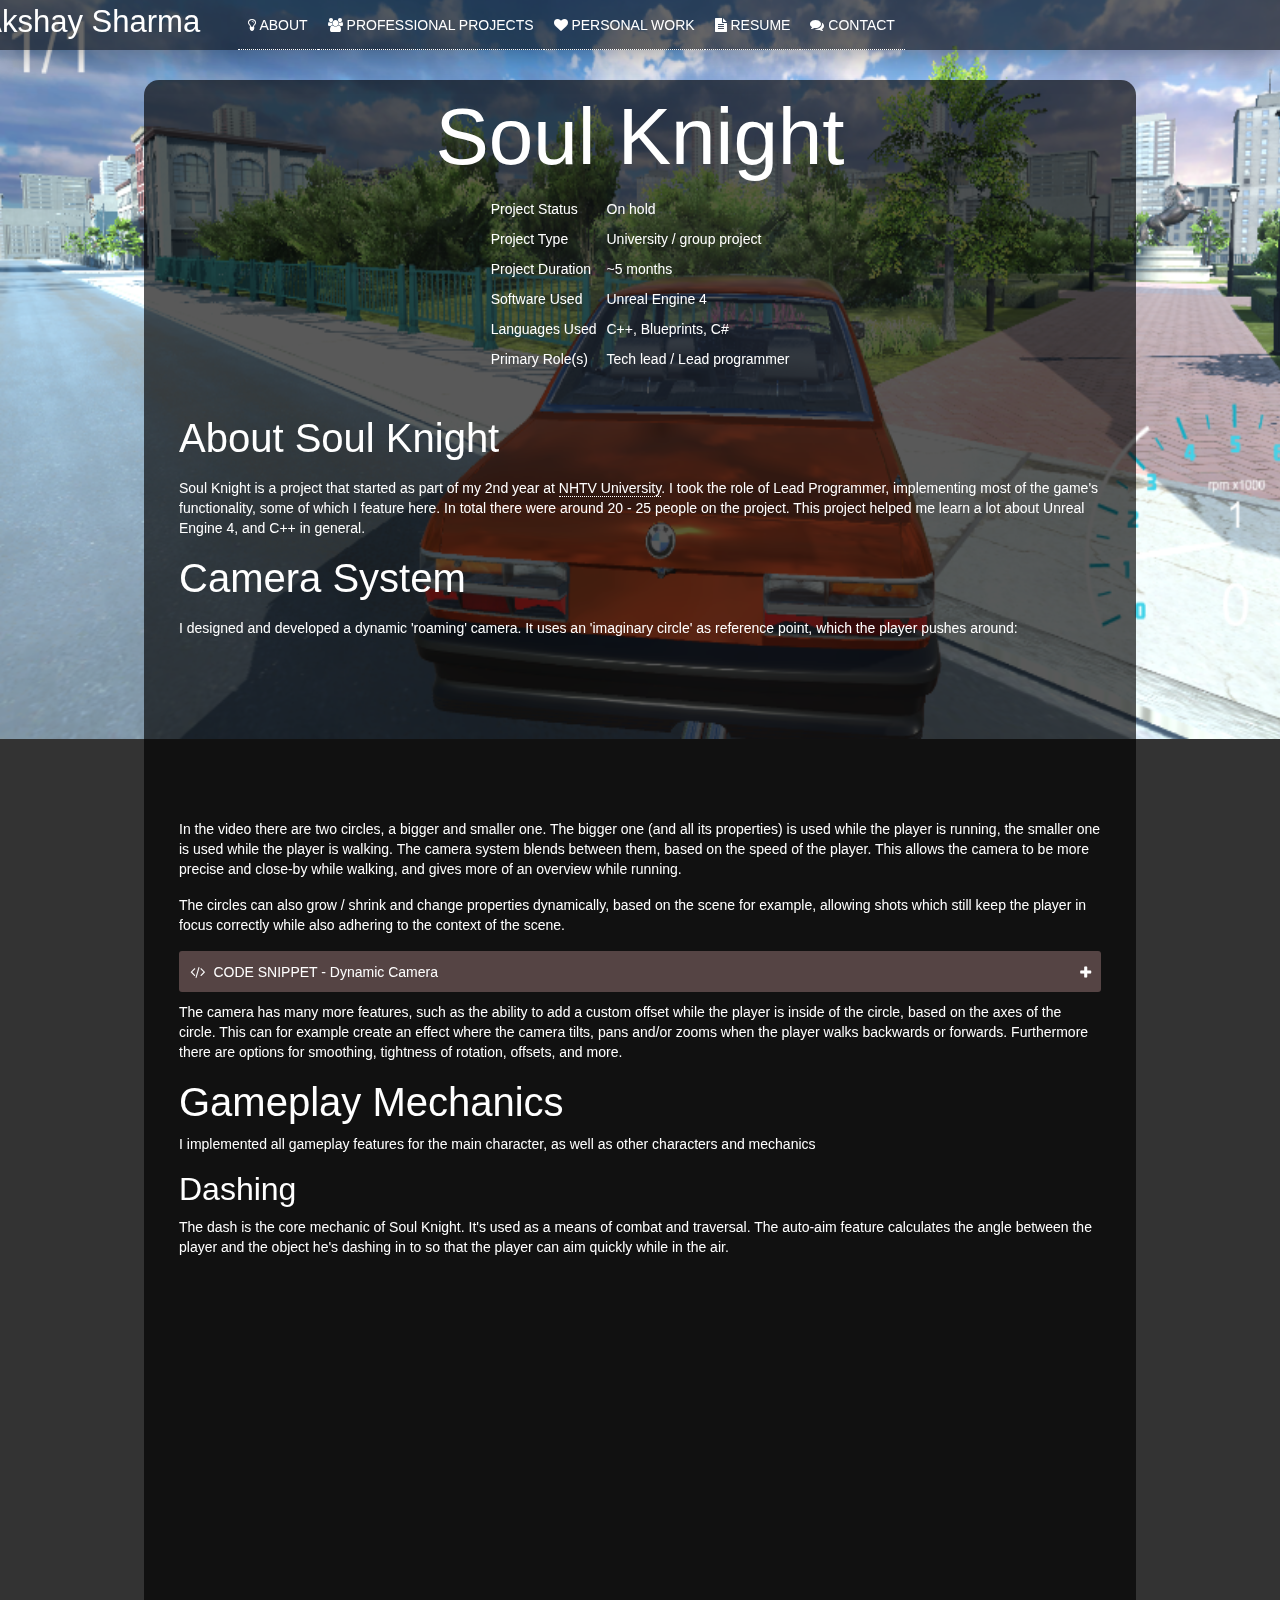
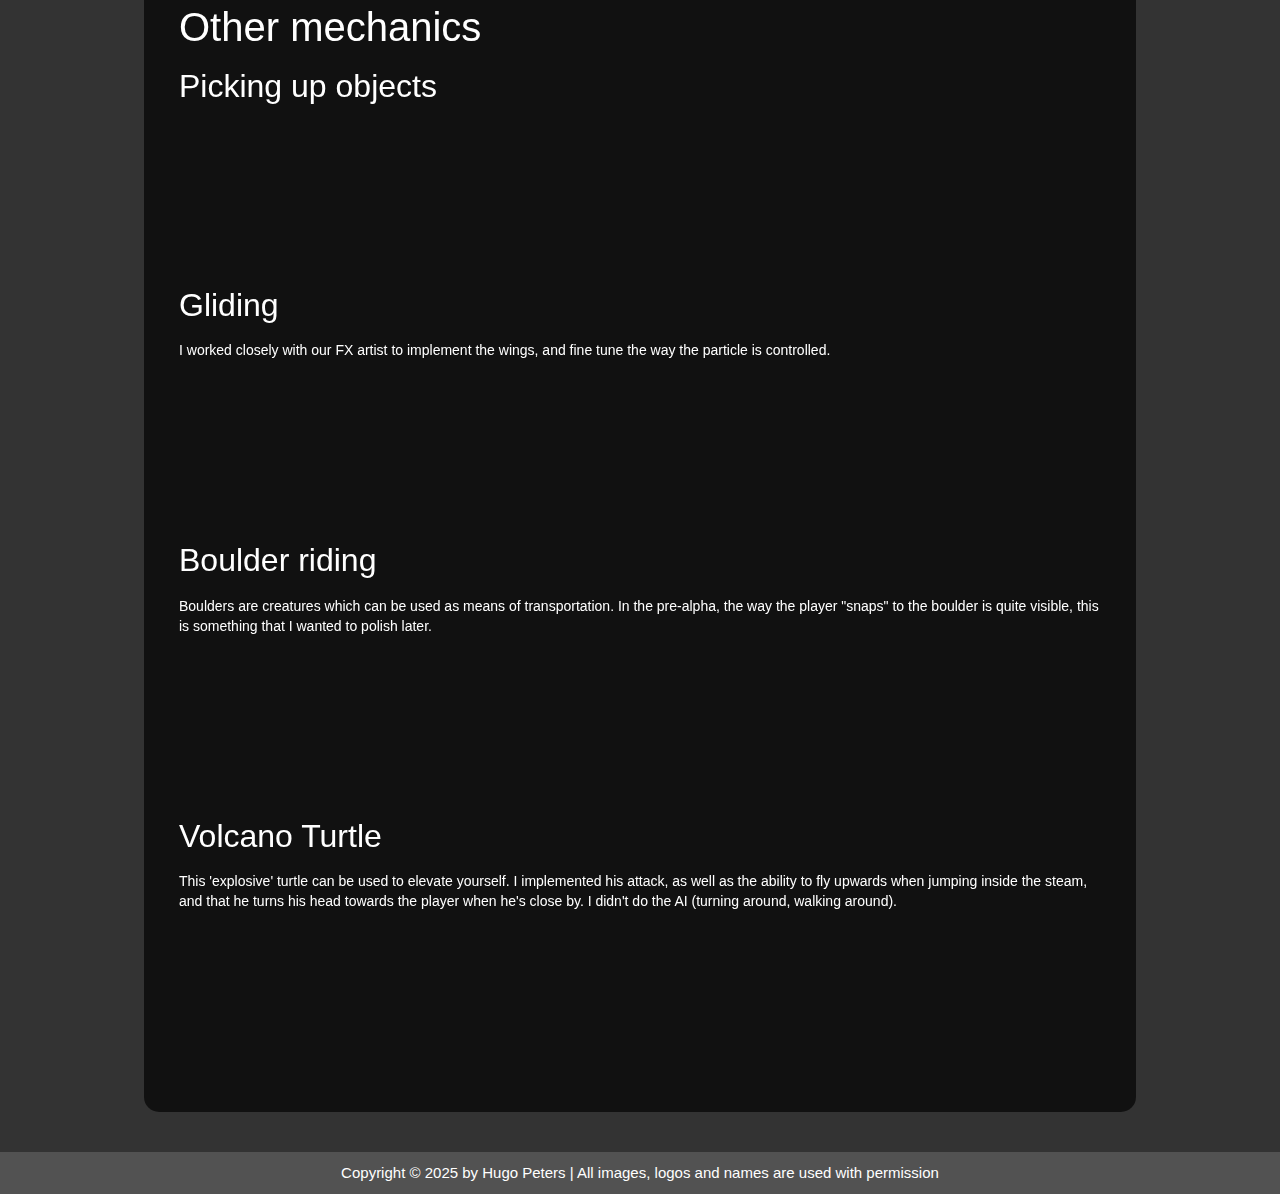
==== car.html @ e62d2d33 "initial commit" ====
<!DOCTYPE html>
<html lang="en">
  <head>
    <title>Zombie Game</title>
    <meta charset="UTF-8" />
    <meta name="description" content="Zombie Game Content" />
    <meta name="keywords" content="warrior, game, creative, html" />
    <meta name="viewport" content="width=device-width, initial-scale=1.0" />
    <!-- Favicon -->
    <link href="img/favicon.ico" rel="shortcut icon" />
    <!-- Google Fonts -->
    <link
      href="https://fonts.googleapis.com/css?family=Roboto:400,400i,500,500i,700,700i"
      rel="stylesheet"
    />

    <!-- Stylesheets -->
    <link rel="stylesheet" href="css/bootstrap.min.css" />
    <link rel="stylesheet" href="css/font-awesome.min.css" />
    <link rel="stylesheet" href="css/owl.carousel.css" />
    <link rel="stylesheet" href="css/style.css" />
    <link rel="stylesheet" href="css/animate.css" />
  </head>
  <body>
    <div id="page-container">
      <div id="background-frame">
        <div
          id="background-slider"
          style="position: relative; z-index: 0; background: none"
        >
          <div
            class="backstretch"
            style="
              left: 0px;
              top: 0px;
              overflow: hidden;
              margin: 0px;
              padding: 0px;
              height: 100vh;
              width: 1473px;
              z-index: -999998;
              position: absolute;
            "
          >
            <img id="background-image"
              src="img\car_game\car_game1.png"
              style="
                position: absolute;
                margin: 0px;
                padding: 0px;
                border: none;
                width: 1473px;
                height: 911.562px;
                max-height: none;
                max-width: none;
                z-index: -999999;
                left: 0px;
                top: -172.281px;
              "
            />
          </div>
        </div>
<!-- 
        <script type="text/javascript">
          /* Cache urls for background images so we can use them later for the slideshow :D */
          var inUrls = [
            {
              url: 'img\car_game\car_change.png',
            },
            {
              url: 'img\car_game\car_win.png',
            },
            {
              url: 'img\car_game\car_game_red.png',
            },
            {
              url: 'img\car_game\car_game1.png',
            },
          ];
          var cachedBackgroundSlideshow = new Array();

          for (var i = 0; i < inUrls.length; i++) {
            cachedBackgroundSlideshow.push(inUrls[i].url);
          }
          console.log(cachedBackgroundSlideshow);
        </script> -->
        <script>
          // Cached image URLs
          var inUrls = [
            "img/car_game/car_change.png",
            "img/car_game/car_game_win.png",
            "img/car_game/car_game_red.png",
            "img/car_game/car_game1.png",
          ];
        
          var index = 0;
          var backgroundImage = document.getElementById("background-image");
        
          function changeBackground() {
            index = (index + 1) % inUrls.length; // Loop through images
            backgroundImage.src = inUrls[index];
          }
        
          // Change background every 5 seconds
          setInterval(changeBackground, 3000);
        </script>
      </div>

      <!-- PRELOADER -->
      <div id="preloader-frame" class="" style="opacity: 0; display: none">
        <div id="preloader-loader">
          <div class="spinner"></div>
        </div>
      </div>
      <!-- End of PRELOADER -->

      <div id="page">
        <div id="pp-container" class="" style="opacity: 1; display: block">
          <!-- <div class="pp-bg"></div> -->
          <div class="container pp-contents-container">
            <div class="row">
              <div class="col-xs-12 col-sm-12 col-md-12">
                <!-- PROJECT TITLE -->
                <div class="pp-title-container">
                  <div class="pp-title">
                    <span>Soul Knight</span>
                  </div>
                </div>
                <!-- End of PROJECT TITLE -->

                <!-- PROJECT FACTS -->

                <div class="pp-facts-container">
                  <table style="margin: auto">
                    <tbody>
                      <tr>
                        <td class="pp-facts-cell">
                          <strong>Project Status</strong>
                        </td>
                        <td class="pp-facts-cell">On hold</td>
                      </tr>
                      <tr>
                        <td class="pp-facts-cell">
                          <strong>Project Type</strong>
                        </td>
                        <td class="pp-facts-cell">
                          University / group project
                        </td>
                      </tr>
                      <tr>
                        <td class="pp-facts-cell">
                          <strong>Project Duration</strong>
                        </td>
                        <td class="pp-facts-cell">~5 months</td>
                      </tr>
                      <tr>
                        <td class="pp-facts-cell">
                          <strong>Software Used</strong>
                        </td>
                        <td class="pp-facts-cell">Unreal Engine 4</td>
                      </tr>
                      <tr>
                        <td class="pp-facts-cell">
                          <strong>Languages Used</strong>
                        </td>
                        <td class="pp-facts-cell">C++, Blueprints, C#</td>
                      </tr>
                      <tr>
                        <td class="pp-facts-cell">
                          <strong>Primary Role(s)</strong>
                        </td>
                        <td class="pp-facts-cell">
                          Tech lead / Lead programmer
                        </td>
                      </tr>
                    </tbody>
                  </table>
                </div>
                <!-- End of PROJECT FACTS -->

                <!-- PROJECT DESCRIPTION -->
                <div class="pp-contents">
                  <h1>About Soul&nbsp;Knight</h1>

                  <p></p>
                  <p>
                    Soul Knight is a project that started as part of my 2nd year
                    at&nbsp;<a
                      href="https://www.nhtv.nl/ENG/bachelors/creative-media-and-game-technologies/startpage.html"
                      target="_blank"
                      >NHTV&nbsp;University</a
                    >. I&nbsp;took the role of&nbsp;Lead Programmer,
                    implementing most of the game's functionality, some of which
                    I&nbsp;feature here.&nbsp;In total there were around 20 - 25
                    people on the project. This project helped me learn a lot
                    about Unreal Engine 4, and C++&nbsp;in general.
                  </p>
                  <p></p>

                  <h1>Camera System</h1>

                  <p></p>
                  <p>
                    I&nbsp;designed and&nbsp;developed a dynamic 'roaming'
                    camera. It uses an 'imaginary circle' as reference point,
                    which the player pushes around:
                  </p>
                  <p></p>
                  <div style="text-align: center; margin-bottom: 10px">
                    <video
                      autoplay=""
                      muted=""
                      loop=""
                      style="max-width: 100%; max-height: 100%"
                    >
                      <source
                        src="img/car_game/car_game_live.mp4"
                        type="video/mp4"
                      />
                    </video>
                  </div>
                  <p>
                    In the video there are two circles, a bigger and smaller
                    one. The bigger one (and all its properties) is used while
                    the player is running, the smaller one is used while the
                    player is walking. The camera system blends between them,
                    based on the speed of the player. This allows the camera to
                    be more precise and close-by while walking, and gives more
                    of an overview while running.
                  </p>

                  <p></p>
                  <p>
                    The circles can also grow / shrink and change
                    properties&nbsp;dynamically, based on the scene for example,
                    allowing shots which still keep the player in focus
                    correctly while also adhering to the context of the scene.
                  </p>
                  <p></p>

                  <div class="accordion">
                    <i class="fa fa-code" aria-hidden="true"></i>
                    <span style="margin-left: 5px"
                      >CODE SNIPPET - Dynamic Camera</span
                    >
                    <div class="accordion-icon">
                      <i class="fa fa-times" aria-hidden="true"></i>
                    </div>
                  </div>
                  <div class="accordion-inner">
                    <p>
                      The following code is used to update the camera,
                      calculating if the player has moved outside of the circle,
                      and if so pushing the circle in that direction.
                    </p>

                    <pre
                      class="prettyprint linenums prettyprinted"
                      style=""
                    ><ol class="linenums"><li class="L0"><span class="kwd">void</span><span class="pln"> </span><span class="typ">FCameraRoamCircle</span><span class="pun">::</span><span class="typ">UpdateInnerPosition</span><span class="pun">(</span><span class="typ">FVector</span><span class="pln"> aNewPos</span><span class="pun">)</span></li><li class="L1"><span class="pun">{</span></li><li class="L2"><span class="pln">	</span><span class="com">/* Relative vector from player to circle */</span></li><li class="L3"><span class="pln">	</span><span class="typ">FVector</span><span class="pln"> tInnerPosToCircle </span><span class="pun">=</span><span class="pln"> aNewPos </span><span class="pun">-</span><span class="pln"> mPosition</span><span class="pun">;</span></li><li class="L4"><span class="pln">	tInnerPosToCircle</span><span class="pun">.</span><span class="pln">Z </span><span class="pun">=</span><span class="pln"> </span><span class="lit">0.0f</span><span class="pun">;</span></li><li class="L5"><span class="pln">&nbsp;</span></li><li class="L6"><span class="pln">	</span><span class="kwd">float</span><span class="pln"> tInnerPosToCircleLength </span><span class="pun">=</span><span class="pln"> tInnerPosToCircle</span><span class="pun">.</span><span class="typ">Size</span><span class="pun">();</span></li><li class="L7"><span class="pln">&nbsp;</span></li><li class="L8"><span class="pln">	</span><span class="com">/* Normalized direction from player to circle */</span></li><li class="L9"><span class="pln">	</span><span class="typ">FVector</span><span class="pln"> tInnerPosToCircleDirection </span><span class="pun">=</span><span class="pln"> tInnerPosToCircle</span><span class="pun">;</span></li><li class="L0"><span class="pln">	tInnerPosToCircleDirection</span><span class="pun">.</span><span class="typ">Normalize</span><span class="pun">();</span></li><li class="L1"><span class="pln">&nbsp;</span></li><li class="L2"><span class="pln">	</span><span class="kwd">if</span><span class="pln"> </span><span class="pun">(</span><span class="pln">tInnerPosToCircleLength </span><span class="pun">&gt;</span><span class="pln"> mProps</span><span class="pun">-&gt;</span><span class="typ">Radius</span><span class="pln"> </span><span class="pun">+</span><span class="pln"> THRESH_POINTS_ARE_NEAR</span><span class="pun">)</span></li><li class="L3"><span class="pln">	</span><span class="pun">{</span></li><li class="L4"><span class="pln">		</span><span class="com">/* Player has moved outside of the circle, calculate the difference and add it to the position */</span></li><li class="L5"><span class="pln">		</span><span class="kwd">float</span><span class="pln"> tMoveDeltaLength </span><span class="pun">=</span><span class="pln"> tInnerPosToCircleLength </span><span class="pun">-</span><span class="pln"> mProps</span><span class="pun">-&gt;</span><span class="typ">Radius</span><span class="pun">;</span></li><li class="L6"><span class="pln">		</span><span class="typ">FVector</span><span class="pln"> tMoveDelta </span><span class="pun">=</span><span class="pln"> tInnerPosToCircleDirection </span><span class="pun">*</span><span class="pln"> tMoveDeltaLength</span><span class="pun">;</span></li><li class="L7"><span class="pln">			</span></li><li class="L8"><span class="pln">		</span><span class="com">/* Calculate the delta rotation */</span></li><li class="L9"><span class="pln">		</span><span class="kwd">float</span><span class="pln"> tPushAngle </span><span class="pun">=</span><span class="pln"> </span><span class="typ">FMath</span><span class="pun">::</span><span class="typ">RadiansToDegrees</span><span class="pun">(</span><span class="typ">FMath</span><span class="pun">::</span><span class="typ">Acos</span><span class="pun">(</span><span class="typ">FVector</span><span class="pun">::</span><span class="typ">DotProduct</span><span class="pun">(</span><span class="pln">tInnerPosToCircleDirection</span><span class="pun">,</span><span class="pln"> mRotation</span><span class="pun">.</span><span class="typ">GetRightVector</span><span class="pun">())));</span></li><li class="L0"><span class="pln">		tPushAngle </span><span class="pun">=</span><span class="pln"> </span><span class="pun">-(</span><span class="pln">tPushAngle </span><span class="pun">-</span><span class="pln"> </span><span class="lit">90</span><span class="pun">);</span></li><li class="L1"><span class="pln">&nbsp;</span></li><li class="L2"><span class="pln">		</span><span class="com">/* Add position and rotation */</span></li><li class="L3"><span class="pln">		mPosition </span><span class="pun">+=</span><span class="pln"> tMoveDelta</span><span class="pun">;</span></li><li class="L4"><span class="pln">		mRotation </span><span class="pun">*=</span><span class="pln"> </span><span class="typ">FQuat</span><span class="pun">::</span><span class="typ">MakeFromEuler</span><span class="pun">(</span><span class="typ">FVector</span><span class="pun">::</span><span class="typ">UpVector</span><span class="pln"> </span><span class="pun">*</span><span class="pln"> </span><span class="pun">(</span><span class="pln">tPushAngle </span><span class="pun">/</span><span class="pln"> mProps</span><span class="pun">-&gt;</span><span class="typ">RotationTightness</span><span class="pun">));</span></li><li class="L5"><span class="pln">	</span><span class="pun">}</span></li><li class="L6"><span class="pln">&nbsp;</span></li><li class="L7"><span class="pln">	mInnerPosition </span><span class="pun">=</span><span class="pln"> aNewPos</span><span class="pun">;</span></li><li class="L8"><span class="pun">}</span></li></ol></pre>
                  </div>

                  <p>
                    The camera has many more features, such as the ability to
                    add a custom offset while the player is&nbsp;inside of the
                    circle, based on the axes of the circle. This can for
                    example create an&nbsp;effect where the camera tilts, pans
                    and/or zooms when the player walks backwards or forwards.
                    Furthermore there are options for smoothing, tightness of
                    rotation, offsets, and more.
                  </p>

                  <p></p>
                  <h1>Gameplay Mechanics</h1>
                  <p>
                    I&nbsp;implemented all gameplay features for the main
                    character, as well as other characters and mechanics
                  </p>
                  <h2>Dashing</h2>
                  <p>
                    The dash is the core mechanic of Soul Knight. It's used as a
                    means of combat&nbsp;and traversal. The auto-aim feature
                    calculates the angle between the player and the object he's
                    dashing in to so that the player can aim quickly while in
                    the air.
                  </p>
                  <p></p>
                  <div style="text-align: center; margin-bottom: 10px">
                    <video
                      autoplay=""
                      muted=""
                      loop=""
                      style="max-width: 100%; max-height: 100%"
                    >
                      <source
                        src="img/car_game/car_game_live.mp4"
                        type="video/mp4"
                      />
                    </video>
                  </div>
                  <div style="text-align: left; margin-bottom: 10px">
                    <video
                      autoplay=""
                      muted=""
                      loop=""
                      style="max-width: 100%; max-height: 100%"
                    >
                      <source
                        src="img/car_game/car_game_live.mp4"
                        type="video/mp4"
                      />
                    </video>
                  </div>
                  <h1>Other mechanics</h1>

                  <p></p>
                  <h2>Picking up objects</h2>
                  <p></p>

                  <div style="text-align: center; margin-bottom: 10px">
                    <video
                      autoplay=""
                      muted=""
                      loop=""
                      style="max-width: 100%; max-height: 100%"
                    >
                      <source
                        src="img/car_game/car_game_live.mp4"
                        type="video/mp4"
                      />
                    </video>
                  </div>
                  <h2>Gliding</h2>

                  <p></p>
                  <p>
                    I&nbsp;worked closely with our FX&nbsp;artist to implement
                    the wings, and fine tune the way the particle is controlled.
                  </p>
                  <p></p>

                  <div style="text-align: center; margin-bottom: 10px">
                    <video
                      autoplay=""
                      muted=""
                      loop=""
                      style="max-width: 100%; max-height: 100%"
                    >
                      <source
                        src="img/car_game/car_game_live.mp4"
                        type="video/mp4"
                      />
                    </video>
                  </div>
                  <h2>Boulder riding</h2>

                  <p></p>
                  <p>
                    Boulders are creatures which can be used as means of
                    transportation. In the pre-alpha, the way the player "snaps"
                    to the boulder is quite visible, this is something that
                    I&nbsp;wanted to polish later.
                  </p>
                  <p></p>

                  <div style="text-align: center; margin-bottom: 10px">
                    <video
                      autoplay=""
                      muted=""
                      loop=""
                      style="max-width: 100%; max-height: 100%"
                    >
                      <source
                        src="img/car_game/car_game_live.mp4"
                        type="video/mp4"
                      />
                    </video>
                  </div>
                  <h2>Volcano Turtle</h2>

                  <p></p>
                  <p>
                    This 'explosive' turtle can be used to elevate yourself.
                    I&nbsp;implemented his attack, as well as the ability to fly
                    upwards when jumping inside the steam, and that he turns his
                    head towards the player when he's close by. I&nbsp;didn't do
                    the AI&nbsp;(turning around, walking around).
                  </p>
                  <p></p>

                  <div style="text-align: center; margin-bottom: 10px">
                    <video
                      autoplay=""
                      muted=""
                      loop=""
                      style="max-width: 100%; max-height: 100%"
                    >
                      <source
                        src="img/car_game/car_game_live.mp4"
                        type="video/mp4"
                      />
                    </video>
                  </div>
                </div>
              </div>
            </div>
          </div>
          <!-- End of PROJECT DESCRIPTION -->
        </div>

        <div
          id="footer"
          class="section--small section"
          style="background-color: #525252"
        >
          <div
            class="section-content"
            style="
              text-align: center;
              padding-top: 10px;
              padding-bottom: 10px;
              margin-top: 40px;
            "
          >
            <span class="text"
              >Copyright © 2025 by Hugo Peters | All images, logos and names are
              used with permission</span
            >
          </div>
        </div>
      </div>
    </div>

    <!-- MENU BAR -->

    <div
      id="menubar-container"
      class=""
      style="opacity: 1; display: block; transform: translateY(0px)"
    >
      <!-- MENU BAR BG -->
      <div id="menubar-bg"></div>
      <!-- End of MENU BAR BG -->

      <!-- MENU BAR CONTENT -->
      <div class="container-fluid">
        <div class="row-fluid">
          <!-- MENU BAR TITLE -->
          <div class="col-xs-8 col-sm-4 col-md-3 col-lg-3 col-xl-2">
            <div id="menubar-title" class="noselect">
              <span>Akshay Sharma</span>
            </div>
          </div>
          <!-- End of MENU BAR TITLE -->

          <!-- MENU BAR ITEMS -->
          <div class="col-sm-6 col-md-9 col-lg-9 col-xl-10">
            <!-- <div id="menubar-items-container">
              <div class="menubar-item" data-target-element="#about">
                <div class="noselect menubar-item-text">
                  <span
                    ><i class="fa fa-lightbulb-o" aria-hidden="true"></i>
                    ABOUT</span
                  >
                </div>
              </div>
              <div
                class="menubar-item"
                data-target-element="#professional-projects"
              >
                <div class="noselect menubar-item-text">
                  <span
                    ><i class="fa fa-users" aria-hidden="true"></i> PROFESSIONAL
                    PROJECTS</span
                  >
                </div>
              </div>
              <div class="menubar-item" data-target-element="#personal-work">
                <div class="noselect menubar-item-text">
                  <span
                    ><i class="fa fa-heart" aria-hidden="true"></i> PERSONAL
                    WORK</span
                  >
                </div>
              </div>
              <a
                href="https://hugo.fyi/HugoPetersCV.pdf"
                onclick="trackResume();return true;"
                style="border: none; text-decoration: none"
                target="_blank"
                class="menubar-item"
              >
                <span class="noselect menubar-item-text"
                  ><i class="fa fa-file-text" aria-hidden="true"></i>
                  RESUME</span
                >
              </a>

              <div class="menubar-item" data-target-element="#contact">
                <div class="noselect menubar-item-text">
                  <span
                    ><i class="fa fa-comments" aria-hidden="true"></i>
                    CONTACT</span
                  >
                </div>
              </div>
            </div> -->
            <div id="menubar-items-container">
              <a href="index.html#about" class="menubar-item">
                <span class="noselect menubar-item-text">
                  <i class="fa fa-lightbulb-o" aria-hidden="true"></i> ABOUT
                </span>
              </a>

              <a href="index.html#professional-projects" class="menubar-item">
                <span class="noselect menubar-item-text">
                  <i class="fa fa-users" aria-hidden="true"></i> PROFESSIONAL
                  PROJECTS
                </span>
              </a>

              <a href="index.html#personal-work" class="menubar-item">
                <span class="noselect menubar-item-text">
                  <i class="fa fa-heart" aria-hidden="true"></i> PERSONAL WORK
                </span>
              </a>

              <a
                href="https://hugo.fyi/HugoPetersCV.pdf"
                target="_blank"
                class="menubar-item"
              >
                <span class="noselect menubar-item-text">
                  <i class="fa fa-file-text" aria-hidden="true"></i> RESUME
                </span>
              </a>

              <a href="index.html#contact" class="menubar-item">
                <span class="noselect menubar-item-text">
                  <i class="fa fa-comments" aria-hidden="true"></i> CONTACT
                </span>
              </a>
            </div>
          </div>
          <!-- End of MENU BAR ITEMS -->

          <!-- MENU BAR HAMBURGER -->
          <div class="col-xs-4 col-sm-2">
            <div
              id="menubar-hamburger-icon"
              class="hamburger hamburger--spin"
              style="color: white"
            >
              <div class="hamburger-box">
                <div class="hamburger-inner"></div>
              </div>
            </div>
          </div>
          <!-- End of MENU BAR HAMBURGER -->
        </div>
      </div>
      <!-- End of MENU BAR CONTENT -->
    </div>
    <!-- End of MENU BAR -->

    <!-- SOCIAL -> Page Cover -->
    <div id="social-pagecover-container">
      <!-- social-pagecover will be placed here dynamically -->
    </div>
    <!-- End of SOCIAL -> Page Cover -->
    <script src="js/jquery-3.2.1.min.js"></script>
    <script src="js/main.js"></script>
    <script type="text/javascript" src="/js/jquery-1.11.3.min.js"></script>
    <script type="text/javascript" src="/js/bootstrap.js"></script>
    <script type="text/javascript" src="/js/velocity.min.js"></script>
    <script type="text/javascript" src="/js/velocity.ui.min.js"></script>
    <script type="text/javascript" src="/js/jquery.vide.min.js"></script>
    <script type="text/javascript" src="/js/help.parsecolor.js"></script>
    <script type="text/javascript" src="/js/jquery.fullpage.min.js"></script>
    <script type="text/javascript" src="/js/flickity.pkgd.min.js"></script>
    <script type="text/javascript" src="/js/lity.min.js"></script>
    <script
      type="text/javascript"
      src="/js/syntaxhighlighter/shCore.js"
    ></script>
    <script type="text/javascript" src="/js/syntaxhighlighter/shBrushCpp.js">
        type="text/javascript"
        src="/js/photoswipe-ui-default.min.js"
      >
    </script>
    <script type="text/javascript" src="/js/plyr.js"></script>
    <script type="text/javascript" src="/js/common.js"></script>

    <iframe
      scrolling="no"
      frameborder="0"
      allowtransparency="true"
      src="https://platform.twitter.com/widgets/widget_iframe.2f70fb173b9000da126c79afe2098f02.html?origin=https%3A%2F%2Fhugo.fyi"
      title="Twitter settings iframe"
      style="display: none"
    ></iframe
    ><iframe
      id="rufous-sandbox"
      scrolling="no"
      frameborder="0"
      allowtransparency="true"
      allowfullscreen="true"
      style="
        position: absolute;
        visibility: hidden;
        display: none;
        width: 0px;
        height: 0px;
        padding: 0px;
        border: none;
      "
      title="Twitter analytics iframe"
    ></iframe>
  </body>
  <script>
    $('.accordion').on('click', function (event) {
      event.preventDefault();
      let accordion_item = document.getElementsByClassName('accordion-icon');
      console.log(accordion_item);
      accordion_item.classList.add('rotate');
      //   accordion_item.classList.add('rotate');
      this.addclass('active');

      let targetElement = $(this).data('target-element'); // Get the data attribute
      if (targetElement) {
        $('html, body').animate(
          {
            scrollTop: $(targetElement).offset().top,
          },
          800
        ); // Smooth scroll to the target
      }
    });

    $('.menubar-item').on('click', function (event) {
      event.preventDefault(); // Prevent default action (useful if inside <a> tag)
      let targetElement = $(this).data('target-element'); // Get the data attribute
      if (targetElement) {
        $('html, body').animate(
          {
            scrollTop: $(targetElement).offset().top,
          },
          800
        ); // Smooth scroll to the target
      }
    });
  </script>
</html>
---- css/style.css ----
/* Preloder */
#preloder {
	position: fixed;
	width: 100%;
	height: 100%;
	top: 0;
	left: 0;
	z-index: 999999;
	background: #fff;
}

.loader {
	width: 40px;
	height: 40px;
	position: absolute;
	top: 50%;
	left: 50%;
	margin-top: -13px;
	margin-left: -13px;
	border-radius: 60px;
	animation: loader 0.8s linear infinite;
	-webkit-animation: loader 0.8s linear infinite;
}

@keyframes loader {
	0% {
		-webkit-transform: rotate(0deg);
		transform: rotate(0deg);
		border: 4px solid #f44336;
		border-left-color: transparent;
	}
	50% {
		-webkit-transform: rotate(180deg);
		transform: rotate(180deg);
		border: 4px solid #673ab7;
		border-left-color: transparent;
	}
	100% {
		-webkit-transform: rotate(360deg);
		transform: rotate(360deg);
		border: 4px solid #f44336;
		border-left-color: transparent;
	}
}

@-webkit-keyframes loader {
	0% {
		-webkit-transform: rotate(0deg);
		border: 4px solid #f44336;
		border-left-color: transparent;
	}
	50% {
		-webkit-transform: rotate(180deg);
		border: 4px solid #673ab7;
		border-left-color: transparent;
	}
	100% {
		-webkit-transform: rotate(360deg);
		border: 4px solid #f44336;
		border-left-color: transparent;
	}
}

/*------------------
  Header section
---------------------*/


@media (min-width: 1200px) {
	.container {
		max-width: 1176px;
	}
}




.work-item-container {
    max-width: 340px;
    margin-left: auto;
    margin-right: auto;
    /* margin-top: 50px; */
    margin-bottom: 50px;
    text-align: center;
    overflow: hidden;
}
.work-item {
    height: 350px;
    border: 1.8px solid;
    border-color: #545454;
    border-radius: 5px;
    position: relative;
    transition: all .3sease-in-out;
    overflow: hidden;
}
.work-item-bg {
    position: absolute;
    top: 0;
    left: 0;
    right: 0;
    bottom: 0;
    background-color: black;
    background-size: cover;
    background-repeat: no-repeat;
    background-position: center;
    transition: all .3s ease-in-out;
}
.work-item-tags-container {
    margin-top: 10px;
    width: 100%;
    text-align: left;
    overflow: hidden;
}
.work-item-tag {
    height: 21px;
    min-width: 30px;
    padding-left: 7px;
    padding-right: 7px;
    color: white;
    font-family: 'Quicksand', sans-serif;
    font-weight: 100;
    font-size: 14px;
    float: left;
    background-color: #813772;
    margin-right: 5px;
    margin-top: 5px;
    text-align: center;
    border-radius: 4px;
}
.work-item:hover {
    cursor: pointer;
    border-color: #94c1e4;
}
.work-item:hover .work-item-bg {
    transform: scale(1.1); /* Slight zoom effect */
}
.section--med {
    width: 100%;
    min-height: 100px;
    padding-bottom: 5px;
}
.section {
    width: 100%;
    text-align: center;
}
.section-content {
    width: 100%;
    display: block;
    overflow: hidden;
}
.title--med {
    font-size: 40px;
}
.title {
    font-family: 'Quicksand', sans-serif;
    font-weight: 300;
    color: white;
}
.section-desc {
    text-align: justify;
    margin-left: 20%;
    margin-right: 20%;
}
.text {
    font-family: 'Quicksand', sans-serif;
    font-weight: 300;
    color: white;
    font-size: 15px;
}
.section-desc {
    text-align: justify;
    margin-left: 20%;
    margin-right: 20%;
}
.title--big {
    font-size: 60px;
}
.jump-offset {
    display: block;
    margin-top: -47px;
    height: 47px;
    visibility: hidden;
}
.section--med {
    width: 100%;
    min-height: 100px;
    padding-bottom: 5px;
}
#social-links {
    display: inline-block;
}
.social-icon {
    padding-left: 12px;
    padding-right: 12px;
    color: white;
    opacity: .6;
    font-size: 40px;
    position: relative;
    z-index: 60;
    text-decoration: none;
    border: none;
}
.social-icon:hover {
    color: white;
    text-decoration: none;
}
a:hover {
    color: white;
    text-decoration: underline;
    border: none;
}
a:hover, a:focus {
    color: #23527c;
    text-decoration: underline;
}
a:active, a:hover {
    outline: 0;
}
a, a:visited, a:active {
    color: white;
    text-decoration: none;
    border-bottom: 1px white dotted;
}
#group-projects {
    background-color: #1d1919;
}
.work-item-desc {
    font-family: 'Quicksand', sans-serif;
    color: white;
    font-weight: 100;
    font-size: 15px;
}
.work-section-container{
	background-color: #333;
	padding-top: 50px;
}
.work-section-contents {
    margin-left: 0;
    margin-right: 0;
}
.container.work-container-padding {
    padding-right: 15px;
    padding-left: 15px;
    margin-right: auto;
    margin-left: auto;
}
body{
	background: #333;
	font-family: "Helvetica Neue", Helvetica, Arial, sans-serif;
    font-size: 14px;
    line-height: 1.42857143;
}

#page-container {
    overflow-y: hidden;
    overflow-x: hidden;
}
#background-frame {
    width: 100%;
    height: 100%;
    position: fixed;
    z-index: -1;
}
#preloader-frame {
    position: fixed;
    top: 0;
    left: 0;
    right: 0;
    bottom: 0;
    background-color: #192231;
    z-index: 99;
}
#preloader-loader {
    width: 40px;
    height: 40px;
    left: 50%;
    top: 50%;
    position: absolute;
    margin: -20px 0 0 -20px;
}
.spinner {
    width: 40px;
    height: 40px;
    background-color: #FFF;
    -webkit-animation: sk-rotateplane 1.6s infiniteease-in-out;
    animation: sk-rotateplane 1.6s infiniteease-in-out;
}
#page {
    width: 100%;
}
#menubar-container {
    width: 100%;
    position: fixed;
    top: 0;
    left: 0;
    height: 50px;
    z-index: 80;
    min-width: 292px;
    /* display: none; */
}
#menubar-bg {
    background-color: #000000;
    opacity: .6;
    top: 0;
    bottom: 0;
    left: 0;
    right: 0;
    position: absolute;
    -webkit-box-shadow: 0 0 38px 1px rgba(0, 0, 0, 0.75);
    -moz-box-shadow: 0 0 38px 1px rgba(0, 0, 0, 0.75);
    box-shadow: 0 0 38px 1px rgba(0, 0, 0, 0.75);
}
.container-fluid {
    padding-right: 15px;
    padding-left: 15px;
    margin-right: auto;
    margin-left: auto;
}
#menubar-title {
    font-family: 'Abel', sans-serif;
    font-size: 31px;
    color: white;
    float: right;
    min-width: 227px;
}
.noselect {
    -webkit-touch-callout: none;
    -webkit-user-select: none;
    -khtml-user-select: none;
    -moz-user-select: none;
    -ms-user-select: none;
    user-select: none;
}
#menubar-items-container {
    font-size: 0;
    min-width: 645px;
}
.menubar-item {
    height: 50px;
    line-height: 50px;
    display: inline-block;
    padding-left: 10px;
    padding-right: 10px;
    color: white;
    -webkit-transition: allease .5s;
    -moz-transition: all ease .5s;
    transition: allease .5s;
}
.menubar-item-text {
    font-family: 'Quicksand', sans-serif;
    font-weight: 300;
    font-size: 14px;
    text-transform: uppercase;
}
.row-fluid{
	display: flex;
}

/*  */
.pp-title-container {
    text-align: center;
}
.pp-contents-container {
    max-width: 992px;
    background-color: rgba(0, 0, 0, 0.65);
    border-radius: 15px;
}
#pp-container {
    margin-top: 80px;
    width: 100%;
    opacity: 0;
    font-family: 'Quicksand', sans-serif;
    font-weight: 300;
    color: white;
}
.pp-title {
    font-size: 80px;
}
.pp-facts-container {
    margin-bottom: 20px;
}
.pp-facts-cell {
    padding: 5px;
}
.pp-contents {
    width: 100%;
    min-height: 200px;
    padding: 20px;
    z-index: 1;
}
.accordion {
    width: 100%;
    display: block;
    background: rgba(97, 77, 77, 0.86);
    color: #fefefe;
    padding: .75em;
    border-radius: .15em;
    transition: background .3s ease;
    margin-bottom: 10px;
    border-radius: 3px;
}
.accordion-inner {
    padding-left: 1em;
    padding-bottom: 10px;
    overflow: hidden;
    display: none;
}
pre.prettyprint {
    padding: 2px;
    /* border: 1px solid #888; */
}
.prettyprint {
    background: #1d1f21;
    font-family: Menlo, Bitstream Vera Sans Mono, DejaVu Sans Mono, Monaco, Consolas, monospace;
    border: 0 !important;
}
/* pre {
    display: block;
    padding: 9.5px;
    margin: 0 0 10px;
    font-size: 13px;
    line-height: 1.42857143;
    color: #333;
    word-break: break-all;
    word-wrap: break-word;
    background-color: #f5f5f5;
    border: 1px solid #ccc;
    border-radius: 4px;
} */
ol.linenums {
    margin-top: 0;
    margin-bottom: 0;
    color: #969896;
}
.accordion-icon {
    float: right;
    -moz-transition: -moz-transform .2s ease-in-out;
    -o-transition: -o-transform .2s ease-in-out;
    -webkit-transition: -webkit-transform .2sease-in-out;
    transition: transform .2sease-in-out;
    -webkit-transform: rotate(-45deg);
    -moz-transform: rotate(-45deg);
    transform: rotate(-45deg);
}
.accordion-icon.rotate {
    -webkit-transform: rotate(0deg);
    -moz-transform: rotate(0deg);
    transform: rotate(0deg);
}
.accordion.active {
    background: rgba(140, 113, 108, 0.9);
}
.hero-wrapper {
    color: white;
    width: 100%;
    height: 90%;
    left: 0;
    position: relative;
    padding-left: 0;
    padding-right: 0;
    display: block;
}
#preloader-frame {
    position: fixed;
    top: 0;
    left: 0;
    right: 0;
    bottom: 0;
    background-color: #192231;
    z-index: 99;
}
#preloader-loader {
    width: 40px;
    height: 40px;
    left: 50%;
    top: 50%;
    position: absolute;
    margin: -20px 0 0 -20px;
}
.hero-wrapper.abs {
    position: absolute;
}
.hero-fg {
    padding-top: 70px;
    padding-bottom: 70px;
    padding-left: 10%;
    padding-right: 10%;
    height: inherit;
    visibility: hidden;
}
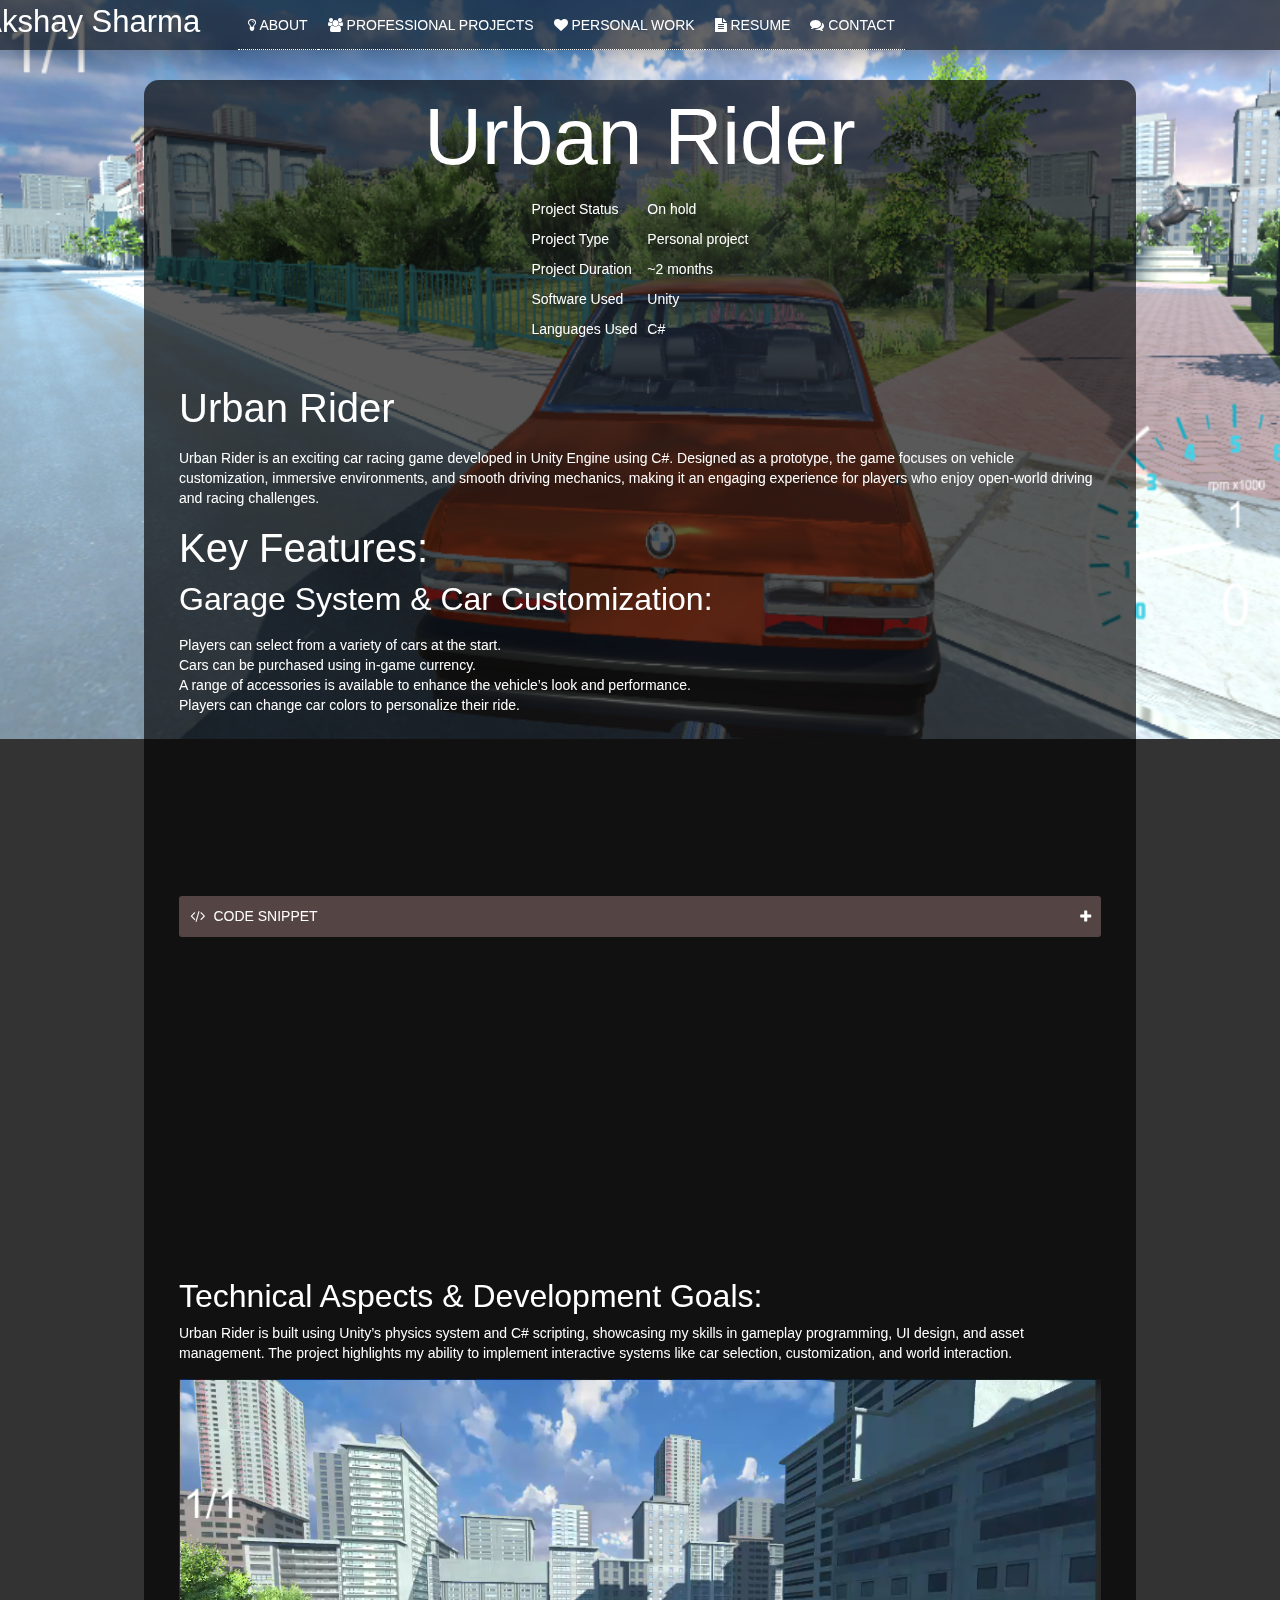
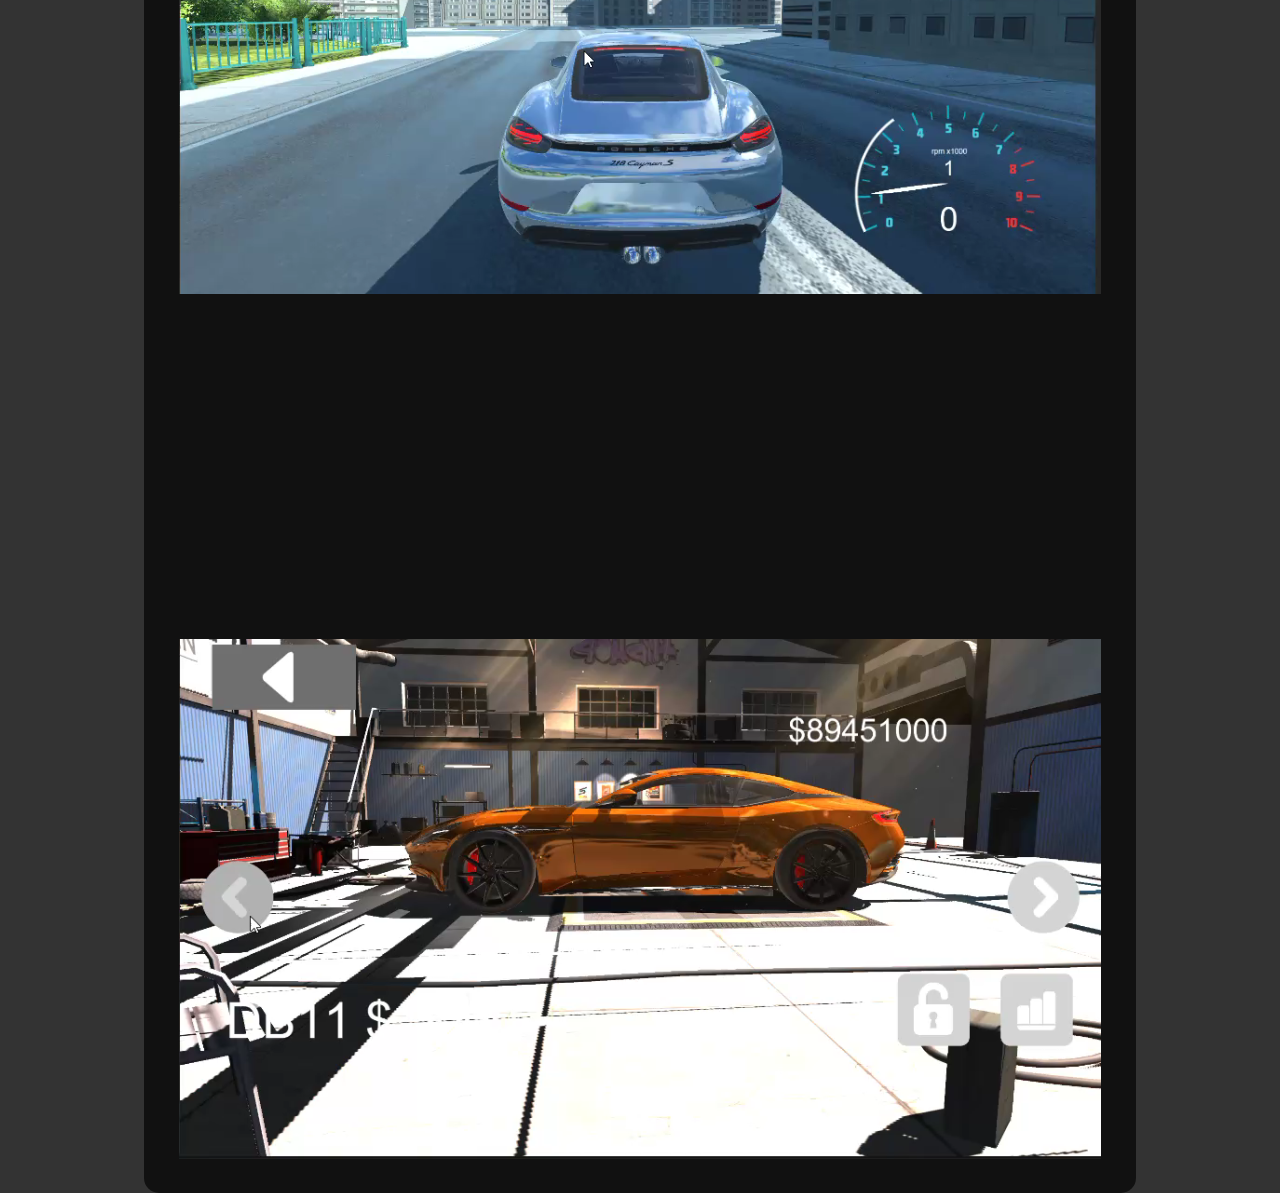
==== commit 97b74715: "updated changes in personal projects" ====
--- a/car.html
+++ b/car.html
@@ -1,9 +1,9 @@
 <!DOCTYPE html>
 <html lang="en">
   <head>
-    <title>Zombie Game</title>
+    <title>Urban Rider Game</title>
     <meta charset="UTF-8" />
-    <meta name="description" content="Zombie Game Content" />
+    <meta name="description" content="Urban Rider Content" />
     <meta name="keywords" content="warrior, game, creative, html" />
     <meta name="viewport" content="width=device-width, initial-scale=1.0" />
     <!-- Favicon -->
@@ -42,7 +42,8 @@
               position: absolute;
             "
           >
-            <img id="background-image"
+            <img
+              id="background-image"
               src="img\car_game\car_game1.png"
               style="
                 position: absolute;
@@ -60,47 +61,23 @@
             />
           </div>
         </div>
-<!-- 
-        <script type="text/javascript">
-          /* Cache urls for background images so we can use them later for the slideshow :D */
-          var inUrls = [
-            {
-              url: 'img\car_game\car_change.png',
-            },
-            {
-              url: 'img\car_game\car_win.png',
-            },
-            {
-              url: 'img\car_game\car_game_red.png',
-            },
-            {
-              url: 'img\car_game\car_game1.png',
-            },
-          ];
-          var cachedBackgroundSlideshow = new Array();
-
-          for (var i = 0; i < inUrls.length; i++) {
-            cachedBackgroundSlideshow.push(inUrls[i].url);
-          }
-          console.log(cachedBackgroundSlideshow);
-        </script> -->
         <script>
           // Cached image URLs
           var inUrls = [
-            "img/car_game/car_change.png",
-            "img/car_game/car_game_win.png",
-            "img/car_game/car_game_red.png",
-            "img/car_game/car_game1.png",
+            'img/car_game/car_change.png',
+            'img/car_game/car_game_win.png',
+            'img/car_game/car_game_red.png',
+            'img/car_game/car_game1.png',
           ];
-        
+
           var index = 0;
-          var backgroundImage = document.getElementById("background-image");
-        
+          var backgroundImage = document.getElementById('background-image');
+
           function changeBackground() {
             index = (index + 1) % inUrls.length; // Loop through images
             backgroundImage.src = inUrls[index];
           }
-        
+
           // Change background every 5 seconds
           setInterval(changeBackground, 3000);
         </script>
@@ -123,7 +100,7 @@
                 <!-- PROJECT TITLE -->
                 <div class="pp-title-container">
                   <div class="pp-title">
-                    <span>Soul Knight</span>
+                    <span>Urban Rider</span>
                   </div>
                 </div>
                 <!-- End of PROJECT TITLE -->
@@ -143,35 +120,25 @@
                         <td class="pp-facts-cell">
                           <strong>Project Type</strong>
                         </td>
-                        <td class="pp-facts-cell">
-                          University / group project
-                        </td>
+                        <td class="pp-facts-cell">Personal project</td>
                       </tr>
                       <tr>
                         <td class="pp-facts-cell">
                           <strong>Project Duration</strong>
                         </td>
-                        <td class="pp-facts-cell">~5 months</td>
+                        <td class="pp-facts-cell">~2 months</td>
                       </tr>
                       <tr>
                         <td class="pp-facts-cell">
                           <strong>Software Used</strong>
                         </td>
-                        <td class="pp-facts-cell">Unreal Engine 4</td>
+                        <td class="pp-facts-cell">Unity</td>
                       </tr>
                       <tr>
                         <td class="pp-facts-cell">
                           <strong>Languages Used</strong>
                         </td>
-                        <td class="pp-facts-cell">C++, Blueprints, C#</td>
-                      </tr>
-                      <tr>
-                        <td class="pp-facts-cell">
-                          <strong>Primary Role(s)</strong>
-                        </td>
-                        <td class="pp-facts-cell">
-                          Tech lead / Lead programmer
-                        </td>
+                        <td class="pp-facts-cell">C#</td>
                       </tr>
                     </tbody>
                   </table>
@@ -180,30 +147,29 @@
 
                 <!-- PROJECT DESCRIPTION -->
                 <div class="pp-contents">
-                  <h1>About Soul&nbsp;Knight</h1>
+                  <h1>Urban Rider</h1>
 
                   <p></p>
                   <p>
-                    Soul Knight is a project that started as part of my 2nd year
-                    at&nbsp;<a
-                      href="https://www.nhtv.nl/ENG/bachelors/creative-media-and-game-technologies/startpage.html"
-                      target="_blank"
-                      >NHTV&nbsp;University</a
-                    >. I&nbsp;took the role of&nbsp;Lead Programmer,
-                    implementing most of the game's functionality, some of which
-                    I&nbsp;feature here.&nbsp;In total there were around 20 - 25
-                    people on the project. This project helped me learn a lot
-                    about Unreal Engine 4, and C++&nbsp;in general.
+                    Urban Rider is an exciting car racing game developed in
+                    Unity Engine using C#. Designed as a prototype, the game
+                    focuses on vehicle customization, immersive environments,
+                    and smooth driving mechanics, making it an engaging
+                    experience for players who enjoy open-world driving and
+                    racing challenges.
                   </p>
                   <p></p>
 
-                  <h1>Camera System</h1>
+                  <h1>Key Features:</h1>
+                  <h2>Garage System & Car Customization:</h2>
 
                   <p></p>
                   <p>
-                    I&nbsp;designed and&nbsp;developed a dynamic 'roaming'
-                    camera. It uses an 'imaginary circle' as reference point,
-                    which the player pushes around:
+                    Players can select from a variety of cars at the start.<br />
+                    Cars can be purchased using in-game currency.<br />
+                    A range of accessories is available to enhance the vehicle’s
+                    look and performance.<br />
+                    Players can change car colors to personalize their ride.<br />
                   </p>
                   <p></p>
                   <div style="text-align: center; margin-bottom: 10px">
@@ -219,72 +185,29 @@
                       />
                     </video>
                   </div>
-                  <p>
-                    In the video there are two circles, a bigger and smaller
-                    one. The bigger one (and all its properties) is used while
-                    the player is running, the smaller one is used while the
-                    player is walking. The camera system blends between them,
-                    based on the speed of the player. This allows the camera to
-                    be more precise and close-by while walking, and gives more
-                    of an overview while running.
-                  </p>
-
-                  <p></p>
-                  <p>
-                    The circles can also grow / shrink and change
-                    properties&nbsp;dynamically, based on the scene for example,
-                    allowing shots which still keep the player in focus
-                    correctly while also adhering to the context of the scene.
-                  </p>
-                  <p></p>
-
                   <div class="accordion">
                     <i class="fa fa-code" aria-hidden="true"></i>
-                    <span style="margin-left: 5px"
-                      >CODE SNIPPET - Dynamic Camera</span
-                    >
+                    <span style="margin-left: 5px">CODE SNIPPET</span>
                     <div class="accordion-icon">
                       <i class="fa fa-times" aria-hidden="true"></i>
                     </div>
                   </div>
+                 
                   <div class="accordion-inner">
                     <p>
-                      The following code is used to update the camera,
-                      calculating if the player has moved outside of the circle,
-                      and if so pushing the circle in that direction.
+                      The following code is the small snippet about the game and
+                      coding has been done in C#.
                     </p>
-
-                    <pre
+                    <div style="text-align: center; margin-bottom: 10px">
+                      <video autoplay="" muted="" loop="" style="max-width: 100%; max-height: 100%">
+                        <source src="img/zombie_game/code_snippet.mp4" type="video/mp4" />
+                      </video>
+                    </div>
+                    <!-- <pre
                       class="prettyprint linenums prettyprinted"
                       style=""
-                    ><ol class="linenums"><li class="L0"><span class="kwd">void</span><span class="pln"> </span><span class="typ">FCameraRoamCircle</span><span class="pun">::</span><span class="typ">UpdateInnerPosition</span><span class="pun">(</span><span class="typ">FVector</span><span class="pln"> aNewPos</span><span class="pun">)</span></li><li class="L1"><span class="pun">{</span></li><li class="L2"><span class="pln">	</span><span class="com">/* Relative vector from player to circle */</span></li><li class="L3"><span class="pln">	</span><span class="typ">FVector</span><span class="pln"> tInnerPosToCircle </span><span class="pun">=</span><span class="pln"> aNewPos </span><span class="pun">-</span><span class="pln"> mPosition</span><span class="pun">;</span></li><li class="L4"><span class="pln">	tInnerPosToCircle</span><span class="pun">.</span><span class="pln">Z </span><span class="pun">=</span><span class="pln"> </span><span class="lit">0.0f</span><span class="pun">;</span></li><li class="L5"><span class="pln">&nbsp;</span></li><li class="L6"><span class="pln">	</span><span class="kwd">float</span><span class="pln"> tInnerPosToCircleLength </span><span class="pun">=</span><span class="pln"> tInnerPosToCircle</span><span class="pun">.</span><span class="typ">Size</span><span class="pun">();</span></li><li class="L7"><span class="pln">&nbsp;</span></li><li class="L8"><span class="pln">	</span><span class="com">/* Normalized direction from player to circle */</span></li><li class="L9"><span class="pln">	</span><span class="typ">FVector</span><span class="pln"> tInnerPosToCircleDirection </span><span class="pun">=</span><span class="pln"> tInnerPosToCircle</span><span class="pun">;</span></li><li class="L0"><span class="pln">	tInnerPosToCircleDirection</span><span class="pun">.</span><span class="typ">Normalize</span><span class="pun">();</span></li><li class="L1"><span class="pln">&nbsp;</span></li><li class="L2"><span class="pln">	</span><span class="kwd">if</span><span class="pln"> </span><span class="pun">(</span><span class="pln">tInnerPosToCircleLength </span><span class="pun">&gt;</span><span class="pln"> mProps</span><span class="pun">-&gt;</span><span class="typ">Radius</span><span class="pln"> </span><span class="pun">+</span><span class="pln"> THRESH_POINTS_ARE_NEAR</span><span class="pun">)</span></li><li class="L3"><span class="pln">	</span><span class="pun">{</span></li><li class="L4"><span class="pln">		</span><span class="com">/* Player has moved outside of the circle, calculate the difference and add it to the position */</span></li><li class="L5"><span class="pln">		</span><span class="kwd">float</span><span class="pln"> tMoveDeltaLength </span><span class="pun">=</span><span class="pln"> tInnerPosToCircleLength </span><span class="pun">-</span><span class="pln"> mProps</span><span class="pun">-&gt;</span><span class="typ">Radius</span><span class="pun">;</span></li><li class="L6"><span class="pln">		</span><span class="typ">FVector</span><span class="pln"> tMoveDelta </span><span class="pun">=</span><span class="pln"> tInnerPosToCircleDirection </span><span class="pun">*</span><span class="pln"> tMoveDeltaLength</span><span class="pun">;</span></li><li class="L7"><span class="pln">			</span></li><li class="L8"><span class="pln">		</span><span class="com">/* Calculate the delta rotation */</span></li><li class="L9"><span class="pln">		</span><span class="kwd">float</span><span class="pln"> tPushAngle </span><span class="pun">=</span><span class="pln"> </span><span class="typ">FMath</span><span class="pun">::</span><span class="typ">RadiansToDegrees</span><span class="pun">(</span><span class="typ">FMath</span><span class="pun">::</span><span class="typ">Acos</span><span class="pun">(</span><span class="typ">FVector</span><span class="pun">::</span><span class="typ">DotProduct</span><span class="pun">(</span><span class="pln">tInnerPosToCircleDirection</span><span class="pun">,</span><span class="pln"> mRotation</span><span class="pun">.</span><span class="typ">GetRightVector</span><span class="pun">())));</span></li><li class="L0"><span class="pln">		tPushAngle </span><span class="pun">=</span><span class="pln"> </span><span class="pun">-(</span><span class="pln">tPushAngle </span><span class="pun">-</span><span class="pln"> </span><span class="lit">90</span><span class="pun">);</span></li><li class="L1"><span class="pln">&nbsp;</span></li><li class="L2"><span class="pln">		</span><span class="com">/* Add position and rotation */</span></li><li class="L3"><span class="pln">		mPosition </span><span class="pun">+=</span><span class="pln"> tMoveDelta</span><span class="pun">;</span></li><li class="L4"><span class="pln">		mRotation </span><span class="pun">*=</span><span class="pln"> </span><span class="typ">FQuat</span><span class="pun">::</span><span class="typ">MakeFromEuler</span><span class="pun">(</span><span class="typ">FVector</span><span class="pun">::</span><span class="typ">UpVector</span><span class="pln"> </span><span class="pun">*</span><span class="pln"> </span><span class="pun">(</span><span class="pln">tPushAngle </span><span class="pun">/</span><span class="pln"> mProps</span><span class="pun">-&gt;</span><span class="typ">RotationTightness</span><span class="pun">));</span></li><li class="L5"><span class="pln">	</span><span class="pun">}</span></li><li class="L6"><span class="pln">&nbsp;</span></li><li class="L7"><span class="pln">	mInnerPosition </span><span class="pun">=</span><span class="pln"> aNewPos</span><span class="pun">;</span></li><li class="L8"><span class="pun">}</span></li></ol></pre>
-                  </div>
-
-                  <p>
-                    The camera has many more features, such as the ability to
-                    add a custom offset while the player is&nbsp;inside of the
-                    circle, based on the axes of the circle. This can for
-                    example create an&nbsp;effect where the camera tilts, pans
-                    and/or zooms when the player walks backwards or forwards.
-                    Furthermore there are options for smoothing, tightness of
-                    rotation, offsets, and more.
-                  </p>
-
-                  <p></p>
-                  <h1>Gameplay Mechanics</h1>
-                  <p>
-                    I&nbsp;implemented all gameplay features for the main
-                    character, as well as other characters and mechanics
-                  </p>
-                  <h2>Dashing</h2>
-                  <p>
-                    The dash is the core mechanic of Soul Knight. It's used as a
-                    means of combat&nbsp;and traversal. The auto-aim feature
-                    calculates the angle between the player and the object he's
-                    dashing in to so that the player can aim quickly while in
-                    the air.
-                  </p>
-                  <p></p>
+                    ><ol class="linenums"><li class="L0"><span class="kwd">void</span><span class="pln"> </span><span class="typ">FCameraRoamCircle</span><span class="pun">::</span><span class="typ">UpdateInnerPosition</span><span class="pun">(</span><span class="typ">FVector</span><span class="pln"> aNewPos</span><span class="pun">)</span></li><li class="L1"><span class="pun">{</span></li><li class="L2"><span class="pln">	</span><span class="com">/* Relative vector from player to circle */</span></li><li class="L3"><span class="pln">	</span><span class="typ">FVector</span><span class="pln"> tInnerPosToCircle </span><span class="pun">=</span><span class="pln"> aNewPos </span><span class="pun">-</span><span class="pln"> mPosition</span><span class="pun">;</span></li><li class="L4"><span class="pln">	tInnerPosToCircle</span><span class="pun">.</span><span class="pln">Z </span><span class="pun">=</span><span class="pln"> </span><span class="lit">0.0f</span><span class="pun">;</span></li><li class="L5"><span class="pln">&nbsp;</span></li><li class="L6"><span class="pln">	</span><span class="kwd">float</span><span class="pln"> tInnerPosToCircleLength </span><span class="pun">=</span><span class="pln"> tInnerPosToCircle</span><span class="pun">.</span><span class="typ">Size</span><span class="pun">();</span></li><li class="L7"><span class="pln">&nbsp;</span></li><li class="L8"><span class="pln">	</span><span class="com">/* Normalized direction from player to circle */</span></li><li class="L9"><span class="pln">	</span><span class="typ">FVector</span><span class="pln"> tInnerPosToCircleDirection </span><span class="pun">=</span><span class="pln"> tInnerPosToCircle</span><span class="pun">;</span></li><li class="L0"><span class="pln">	tInnerPosToCircleDirection</span><span class="pun">.</span><span class="typ">Normalize</span><span class="pun">();</span></li><li class="L1"><span class="pln">&nbsp;</span></li><li class="L2"><span class="pln">	</span><span class="kwd">if</span><span class="pln"> </span><span class="pun">(</span><span class="pln">tInnerPosToCircleLength </span><span class="pun">&gt;</span><span class="pln"> mProps</span><span class="pun">-&gt;</span><span class="typ">Radius</span><span class="pln"> </span><span class="pun">+</span><span class="pln"> THRESH_POINTS_ARE_NEAR</span><span class="pun">)</span></li><li class="L3"><span class="pln">	</span><span class="pun">{</span></li><li class="L4"><span class="pln">		</span><span class="com">/* Player has moved outside of the circle, calculate the difference and add it to the position */</span></li><li class="L5"><span class="pln">		</span><span class="kwd">float</span><span class="pln"> tMoveDeltaLength </span><span class="pun">=</span><span class="pln"> tInnerPosToCircleLength </span><span class="pun">-</span><span class="pln"> mProps</span><span class="pun">-&gt;</span><span class="typ">Radius</span><span class="pun">;</span></li><li class="L6"><span class="pln">		</span><span class="typ">FVector</span><span class="pln"> tMoveDelta </span><span class="pun">=</span><span class="pln"> tInnerPosToCircleDirection </span><span class="pun">*</span><span class="pln"> tMoveDeltaLength</span><span class="pun">;</span></li><li class="L7"><span class="pln">			</span></li><li class="L8"><span class="pln">		</span><span class="com">/* Calculate the delta rotation */</span></li><li class="L9"><span class="pln">		</span><span class="kwd">float</span><span class="pln"> tPushAngle </span><span class="pun">=</span><span class="pln"> </span><span class="typ">FMath</span><span class="pun">::</span><span class="typ">RadiansToDegrees</span><span class="pun">(</span><span class="typ">FMath</span><span class="pun">::</span><span class="typ">Acos</span><span class="pun">(</span><span class="typ">FVector</span><span class="pun">::</span><span class="typ">DotProduct</span><span class="pun">(</span><span class="pln">tInnerPosToCircleDirection</span><span class="pun">,</span><span class="pln"> mRotation</span><span class="pun">.</span><span class="typ">GetRightVector</span><span class="pun">())));</span></li><li class="L0"><span class="pln">		tPushAngle </span><span class="pun">=</span><span class="pln"> </span><span class="pun">-(</span><span class="pln">tPushAngle </span><span class="pun">-</span><span class="pln"> </span><span class="lit">90</span><span class="pun">);</span></li><li class="L1"><span class="pln">&nbsp;</span></li><li class="L2"><span class="pln">		</span><span class="com">/* Add position and rotation */</span></li><li class="L3"><span class="pln">		mPosition </span><span class="pun">+=</span><span class="pln"> tMoveDelta</span><span class="pun">;</span></li><li class="L4"><span class="pln">		mRotation </span><span class="pun">*=</span><span class="pln"> </span><span class="typ">FQuat</span><span class="pun">::</span><span class="typ">MakeFromEuler</span><span class="pun">(</span><span class="typ">FVector</span><span class="pun">::</span><span class="typ">UpVector</span><span class="pln"> </span><span class="pun">*</span><span class="pln"> </span><span class="pun">(</span><span class="pln">tPushAngle </span><span class="pun">/</span><span class="pln"> mProps</span><span class="pun">-&gt;</span><span class="typ">RotationTightness</span><span class="pun">));</span></li><li class="L5"><span class="pln">	</span><span class="pun">}</span></li><li class="L6"><span class="pln">&nbsp;</span></li><li class="L7"><span class="pln">	mInnerPosition </span><span class="pun">=</span><span class="pln"> aNewPos</span><span class="pun">;</span></li><li class="L8"><span class="pun">}</span></li></ol></pre> -->
+                  </div>
                   <div style="text-align: center; margin-bottom: 10px">
                     <video
                       autoplay=""
@@ -293,7 +216,7 @@
                       style="max-width: 100%; max-height: 100%"
                     >
                       <source
-                        src="img/car_game/car_game_live.mp4"
+                        src="img/car_game/blue_car_mv.mp4"
                         type="video/mp4"
                       />
                     </video>
@@ -306,16 +229,31 @@
                       style="max-width: 100%; max-height: 100%"
                     >
                       <source
-                        src="img/car_game/car_game_live.mp4"
+                        src="img/car_game/car_smooth_ride.mp4"
                         type="video/mp4"
                       />
                     </video>
                   </div>
-                  <h1>Other mechanics</h1>
-
-                  <p></p>
-                  <h2>Picking up objects</h2>
-                  <p></p>
+
+                  <h2>Technical Aspects & Development Goals:</h2>
+                  <p>
+                    Urban Rider is built using Unity’s physics system and C#
+                    scripting, showcasing my skills in gameplay programming, UI
+                    design, and asset management. The project highlights my
+                    ability to implement interactive systems like car selection,
+                    customization, and world interaction.
+                  </p>
+
+                  <div style="text-align: center; margin-bottom: 10px">
+                    <video
+                      autoplay=""
+                      muted=""
+                      loop=""
+                      style="max-width: 100%; max-height: 100%"
+                    >
+                      <source src="img/car_game/blu_car.mp4" type="video/mp4" />
+                    </video>
+                  </div>
 
                   <div style="text-align: center; margin-bottom: 10px">
                     <video
@@ -325,19 +263,11 @@
                       style="max-width: 100%; max-height: 100%"
                     >
                       <source
-                        src="img/car_game/car_game_live.mp4"
+                        src="img/car_game/new_car_purchase.mp4"
                         type="video/mp4"
                       />
                     </video>
                   </div>
-                  <h2>Gliding</h2>
-
-                  <p></p>
-                  <p>
-                    I&nbsp;worked closely with our FX&nbsp;artist to implement
-                    the wings, and fine tune the way the particle is controlled.
-                  </p>
-                  <p></p>
 
                   <div style="text-align: center; margin-bottom: 10px">
                     <video
@@ -347,58 +277,20 @@
                       style="max-width: 100%; max-height: 100%"
                     >
                       <source
-                        src="img/car_game/car_game_live.mp4"
+                        src="img/car_game/new_car_purchase_.mp4"
                         type="video/mp4"
                       />
                     </video>
                   </div>
-                  <h2>Boulder riding</h2>
-
-                  <p></p>
-                  <p>
-                    Boulders are creatures which can be used as means of
-                    transportation. In the pre-alpha, the way the player "snaps"
-                    to the boulder is quite visible, this is something that
-                    I&nbsp;wanted to polish later.
-                  </p>
-                  <p></p>
-
-                  <div style="text-align: center; margin-bottom: 10px">
-                    <video
-                      autoplay=""
-                      muted=""
-                      loop=""
-                      style="max-width: 100%; max-height: 100%"
-                    >
-                      <source
-                        src="img/car_game/car_game_live.mp4"
-                        type="video/mp4"
-                      />
-                    </video>
-                  </div>
-                  <h2>Volcano Turtle</h2>
-
-                  <p></p>
-                  <p>
-                    This 'explosive' turtle can be used to elevate yourself.
-                    I&nbsp;implemented his attack, as well as the ability to fly
-                    upwards when jumping inside the steam, and that he turns his
-                    head towards the player when he's close by. I&nbsp;didn't do
-                    the AI&nbsp;(turning around, walking around).
-                  </p>
-                  <p></p>
-
-                  <div style="text-align: center; margin-bottom: 10px">
-                    <video
-                      autoplay=""
-                      muted=""
-                      loop=""
-                      style="max-width: 100%; max-height: 100%"
-                    >
-                      <source
-                        src="img/car_game/car_game_live.mp4"
-                        type="video/mp4"
-                      />
+
+                  <div style="text-align: center; margin-bottom: 10px">
+                    <video
+                      autoplay=""
+                      muted=""
+                      loop=""
+                      style="max-width: 100%; max-height: 100%"
+                    >
+                      <source src="img/car_game/new_car.mp4" type="video/mp4" />
                     </video>
                   </div>
                 </div>
@@ -406,27 +298,6 @@
             </div>
           </div>
           <!-- End of PROJECT DESCRIPTION -->
-        </div>
-
-        <div
-          id="footer"
-          class="section--small section"
-          style="background-color: #525252"
-        >
-          <div
-            class="section-content"
-            style="
-              text-align: center;
-              padding-top: 10px;
-              padding-bottom: 10px;
-              margin-top: 40px;
-            "
-          >
-            <span class="text"
-              >Copyright © 2025 by Hugo Peters | All images, logos and names are
-              used with permission</span
-            >
-          </div>
         </div>
       </div>
     </div>
@@ -617,37 +488,4 @@
       title="Twitter analytics iframe"
     ></iframe>
   </body>
-  <script>
-    $('.accordion').on('click', function (event) {
-      event.preventDefault();
-      let accordion_item = document.getElementsByClassName('accordion-icon');
-      console.log(accordion_item);
-      accordion_item.classList.add('rotate');
-      //   accordion_item.classList.add('rotate');
-      this.addclass('active');
-
-      let targetElement = $(this).data('target-element'); // Get the data attribute
-      if (targetElement) {
-        $('html, body').animate(
-          {
-            scrollTop: $(targetElement).offset().top,
-          },
-          800
-        ); // Smooth scroll to the target
-      }
-    });
-
-    $('.menubar-item').on('click', function (event) {
-      event.preventDefault(); // Prevent default action (useful if inside <a> tag)
-      let targetElement = $(this).data('target-element'); // Get the data attribute
-      if (targetElement) {
-        $('html, body').animate(
-          {
-            scrollTop: $(targetElement).offset().top,
-          },
-          800
-        ); // Smooth scroll to the target
-      }
-    });
-  </script>
 </html>
